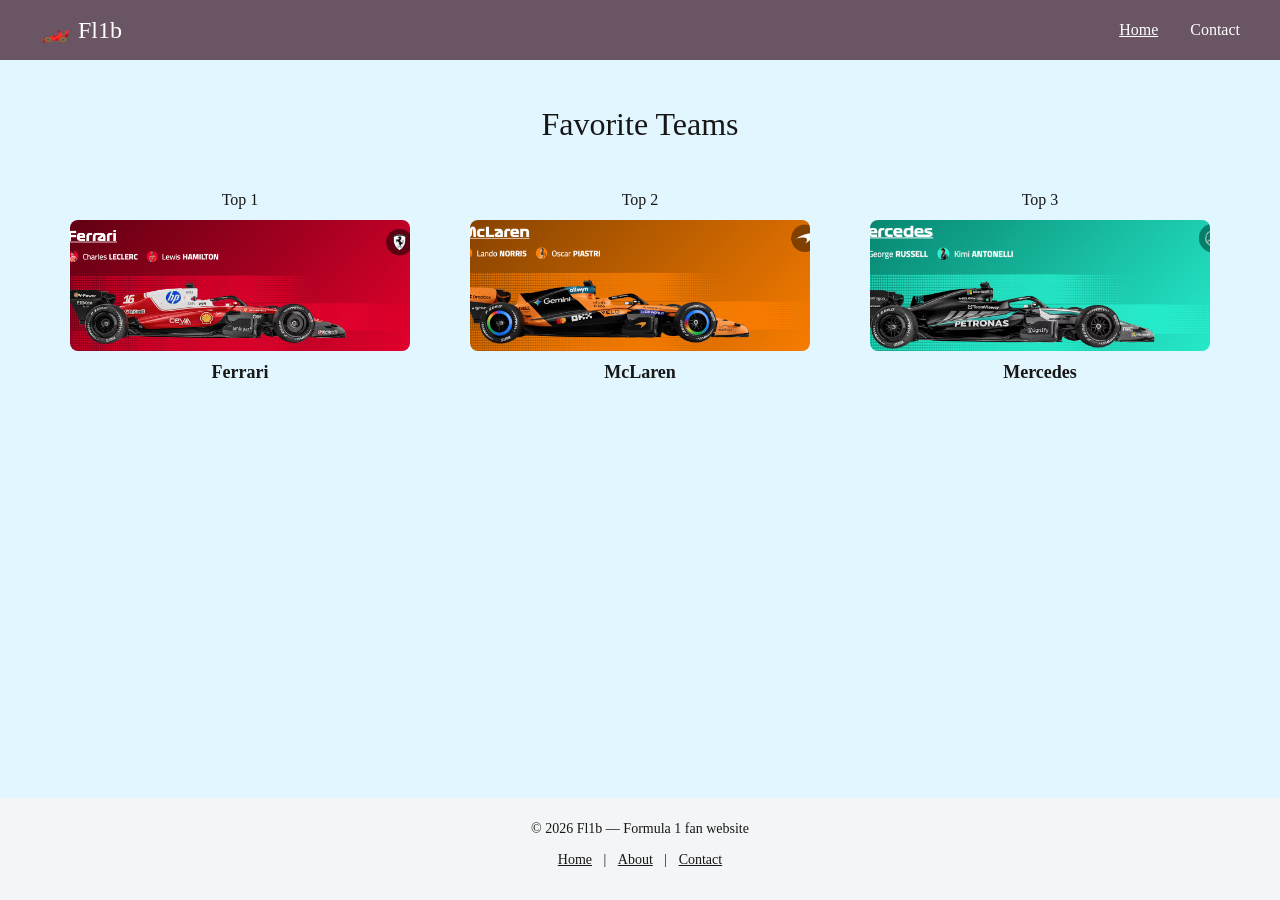
==== index.html @ 09a71b9b "add site fl1b" ====
<!DOCTYPE html>
<html lang="en">
<head>
  <meta charset="UTF-8">
  <meta name="viewport" content="width=device-width, initial-scale=1.0">
  <meta name="description" content="Fl1b Formula 1 fan website">
  <title>Home | Fl1b</title>
  <link rel="stylesheet" href="style.css">
</head>
<body>
  <div class="site">
    <header>
  <a class="brand" href="index.html"><span>🏎️</span>Fl1b</a>
  <nav aria-label="Main navigation">
    <ul>
      <li><a href="index.html" aria-current="page">Home</a></li><li><a href="contact.html">Contact</a></li>
    </ul>
  </nav>
</header>
    <main>
      
<section aria-labelledby="favorite-teams-title">
  <h1 id="favorite-teams-title">Favorite Teams</h1>
  <!-- No seu index.html, altere a div team-grid para: -->
<div class="team-grid">
  <a class="team-card" href="ferrari.html">
    <p>Top 1</p>
    <img src="assets/ferrari-car.jpg" alt="Ferrari Formula 1 car">
    <h3>Ferrari</h3>
  </a>
  <a class="team-card" href="mclaren.html">
    <p>Top 2</p>
    <img src="assets/mclaren-car.jpg" alt="McLaren Formula 1 car">
    <h3>McLaren</h3>
  </a>
  <a class="team-card" href="mercedes.html">
    <p>Top 3</p>
    <img src="assets/mercedes-car.jpg" alt="Mercedes Formula 1 car">
    <h3>Mercedes</h3>
  </a>
</div>
</section>

    </main>
    <footer>
  <p>© 2026 Fl1b — Formula 1 fan website</p>
  <p><a href="index.html">Home</a> | <a href="about.html">About</a> | <a href="contact.html">Contact</a></p>
</footer>
  </div>
</body>
</html>
---- style.css ----
* {
  margin: 0;
  padding: 0;
  box-sizing: border-box;
}

:root {
  --page-bg: #d9d9d9;
  --panel-bg: #e1f6ff;
  --header-bg: #695563;
  --text: #171717;
  --accent: #27283f;
}

body {
  min-height: 100vh;
  background: var(--page-bg);
  color: var(--text);
  font-family: Georgia, "Times New Roman", serif;
  line-height: 1.5;
  /* Removemos o padding aqui para a tela ficar cheia */
  padding: 0; 
}

.site {
  /* Mudamos de 900px para 100% para ocupar a tela toda */
  width: 100%; 
  min-height: 100vh;
  display: flex;
  flex-direction: column;
  margin: 0;
  background: var(--panel-bg);
  box-shadow: none; /* Removemos a sombra de "caixa flutuante" */
}

header {
  min-height: 60px; /* Aumentei um pouco para telas de PC */
  padding: 12px 40px; /* Mais espaçamento nas laterais */
  background: var(--header-bg);
  color: white;
  display: flex;
  align-items: center;
  justify-content: space-between;
  gap: 18px;
}

.brand {
  color: white;
  text-decoration: none;
  font-size: 24px;
  white-space: nowrap;
}

.brand span {
  margin-right: 8px;
}

nav ul {
  list-style: none;
  display: flex;
  align-items: center;
  gap: 32px;
}

nav a {
  color: white;
  text-decoration: none;
  font-size: 16px;
}

nav a:hover,
nav a[aria-current="page"] {
  text-decoration: underline;
}

main {
  /* Flex 1 faz o conteúdo empurrar o footer para baixo */
  flex: 1; 
  /* Centraliza o conteúdo em uma largura confortável de leitura */
  max-width: 1200px; 
  width: 100%;
  margin: 0 auto;
  padding: 40px 20px 60px;
}

h1 {
  text-align: center;
  font-size: 32px;
  font-weight: 400;
  margin-bottom: 30px;
}

h2 {
  font-size: 26px;
  font-weight: 400;
  text-align: center;
  margin: 30px 0 18px;
}

h3 {
  font-size: 18px;
  margin-bottom: 8px;
}

p {
  margin-bottom: 10px;
}

.team-grid {
  display: grid;
  grid-template-columns: repeat(3, minmax(0, 1fr));
  gap: 40px; /* Mais espaço entre os cards na tela grande */
  align-items: start;
}

.team-card {
  display: block;
  color: inherit;
  text-align: center;
  text-decoration: none;
  padding: 10px;
}

.team-card img {
  display: block;
  width: 100%;
  max-width: 350px; /* Aumentei o tamanho máximo da imagem */
  height: auto;
  aspect-ratio: 2.6 / 1;
  object-fit: cover;
  margin: 8px auto;
  border-radius: 8px; /* Deixa as bordas arredondadas */
}

.team-card:hover img {
  filter: brightness(1.08);
}

.team-card p {
  margin: 0;
}

.driver-grid {
  display: grid;
  grid-template-columns: repeat(2, minmax(0, 1fr));
  gap: 40px 60px; /* Mais espaço entre os pilotos */
  justify-items: center;
}

.driver-card {
  width: min(100%, 320px); /* Cards de piloto um pouco maiores */
  text-align: center;
}

.driver-card img {
  display: block;
  width: 100%;
  max-width: 280px;
  height: auto;
  aspect-ratio: 1.15 / 1;
  object-fit: cover;
  margin: 0 auto 12px;
  border-radius: 8px; /* Bordas arredondadas na foto do piloto */
}

.driver-card p {
  margin: 0;
}

.contact-form {
  width: min(100%, 600px);
  margin: 0 auto;
  padding: 30px;
  background: #f4f5f6;
  border: 1px solid #c6cbd0;
  border-radius: 8px;
  box-shadow: 0 4px 10px #00000018;
}

.form-group {
  display: flex;
  flex-direction: column;
  gap: 6px;
  margin-bottom: 16px;
}

.form-group label {
  font-size: 16px;
}

.form-group input,
.form-group textarea {
  width: 100%;
  padding: 12px;
  border: 1px solid #d8dce0;
  border-radius: 5px;
  background: white;
  color: var(--text);
  font: inherit;
}

.form-group textarea {
  min-height: 150px;
  resize: vertical;
}

.submit-button {
  width: 100%;
  padding: 14px;
  border: 0;
  border-radius: 5px;
  background: var(--accent);
  color: white;
  cursor: pointer;
  font: inherit;
  font-size: 16px;
}

.submit-button:hover {
  background: #3c3e5d;
}

footer {
  background: #f4f5f6;
  text-align: center;
  padding: 20px;
  font-size: 14px;
}

footer a {
  color: inherit;
  margin: 0 8px;
}

/* Ajustes para telas menores (Celular) */
@media (max-width: 768px) {
  header {
    flex-wrap: wrap;
    padding: 15px;
  }

  nav {
    width: 100%;
  }

  nav ul {
    justify-content: center;
    gap: 20px;
    margin-top: 10px;
  }

  .team-grid {
    grid-template-columns: 1fr;
    gap: 20px;
  }

  .team-card img {
    max-width: 100%;
  }

  .driver-grid {
    gap: 30px 20px;
  }
  
  .driver-card img {
    max-width: 220px;
  }
}

@media (max-width: 480px) {
  .driver-grid {
    grid-template-columns: 1fr;
  }
}
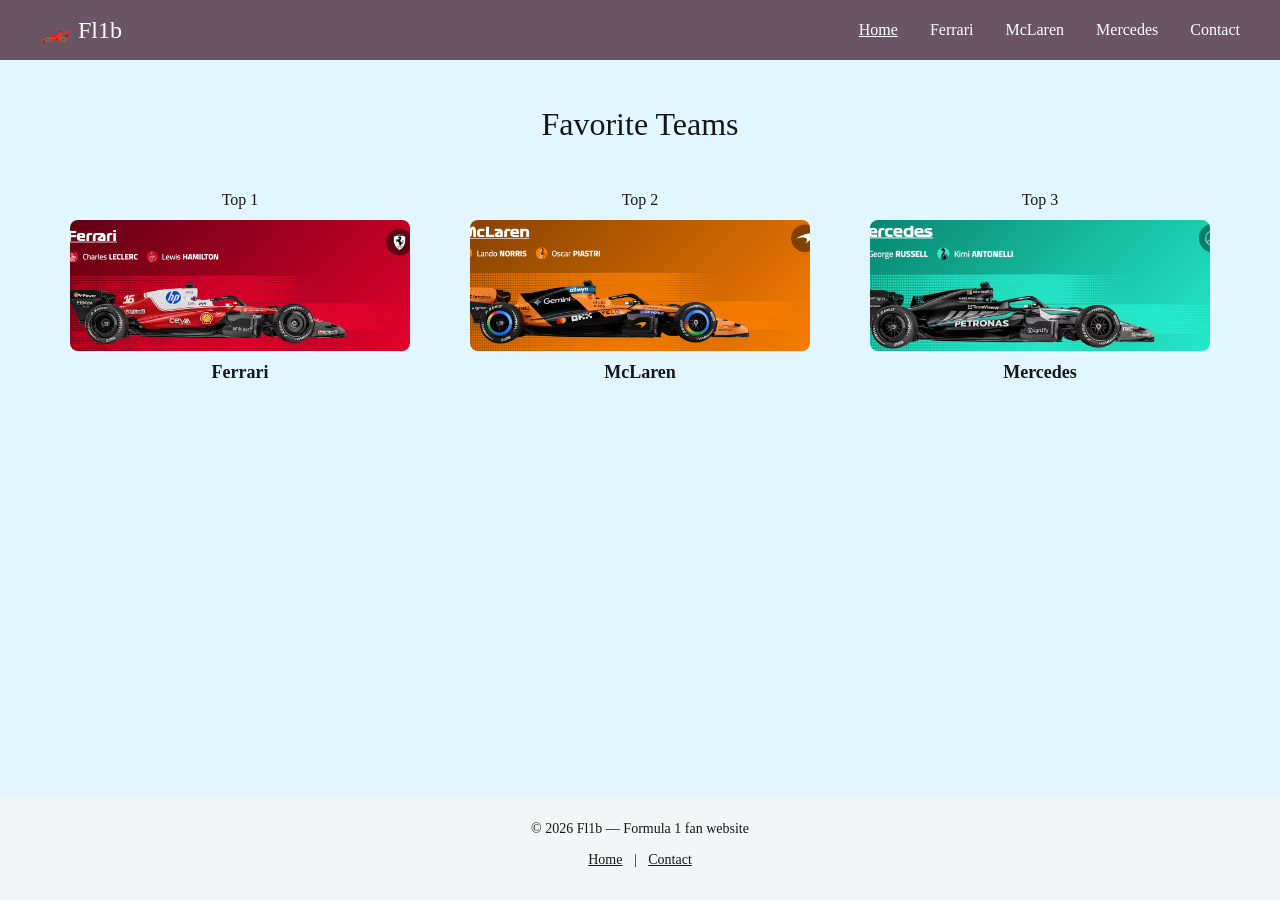
==== commit a30c7f79: "mudanca de detalhes" ====
--- a/index.html
+++ b/index.html
@@ -13,7 +13,11 @@
   <a class="brand" href="index.html"><span>🏎️</span>Fl1b</a>
   <nav aria-label="Main navigation">
     <ul>
-      <li><a href="index.html" aria-current="page">Home</a></li><li><a href="contact.html">Contact</a></li>
+      <li><a href="index.html" aria-current="page">Home</a></li>
+      <li><a href="ferrari.html">Ferrari</a></li>
+      <li><a href="mclaren.html">McLaren</a></li>
+      <li><a href="mercedes.html">Mercedes</a></li>
+      <li><a href="contact.html">Contact</a></li>
     </ul>
   </nav>
 </header>
@@ -44,7 +48,7 @@
     </main>
     <footer>
   <p>© 2026 Fl1b — Formula 1 fan website</p>
-  <p><a href="index.html">Home</a> | <a href="about.html">About</a> | <a href="contact.html">Contact</a></p>
+  <p><a href="index.html">Home</a> | <a href="contact.html">Contact</a></p>
 </footer>
   </div>
 </body>
--- a/style.css
+++ b/style.css
@@ -247,6 +247,7 @@
     justify-content: center;
     gap: 20px;
     margin-top: 10px;
+    flex-wrap: wrap; 
   }
 
   .team-grid {
@@ -268,6 +269,15 @@
 }
 
 @media (max-width: 480px) {
+  nav ul {
+    gap: 10px 14px;
+    font-size: 14px;
+  }
+
+  nav a {
+    font-size: 14px;
+  }
+
   .driver-grid {
     grid-template-columns: 1fr;
   }
